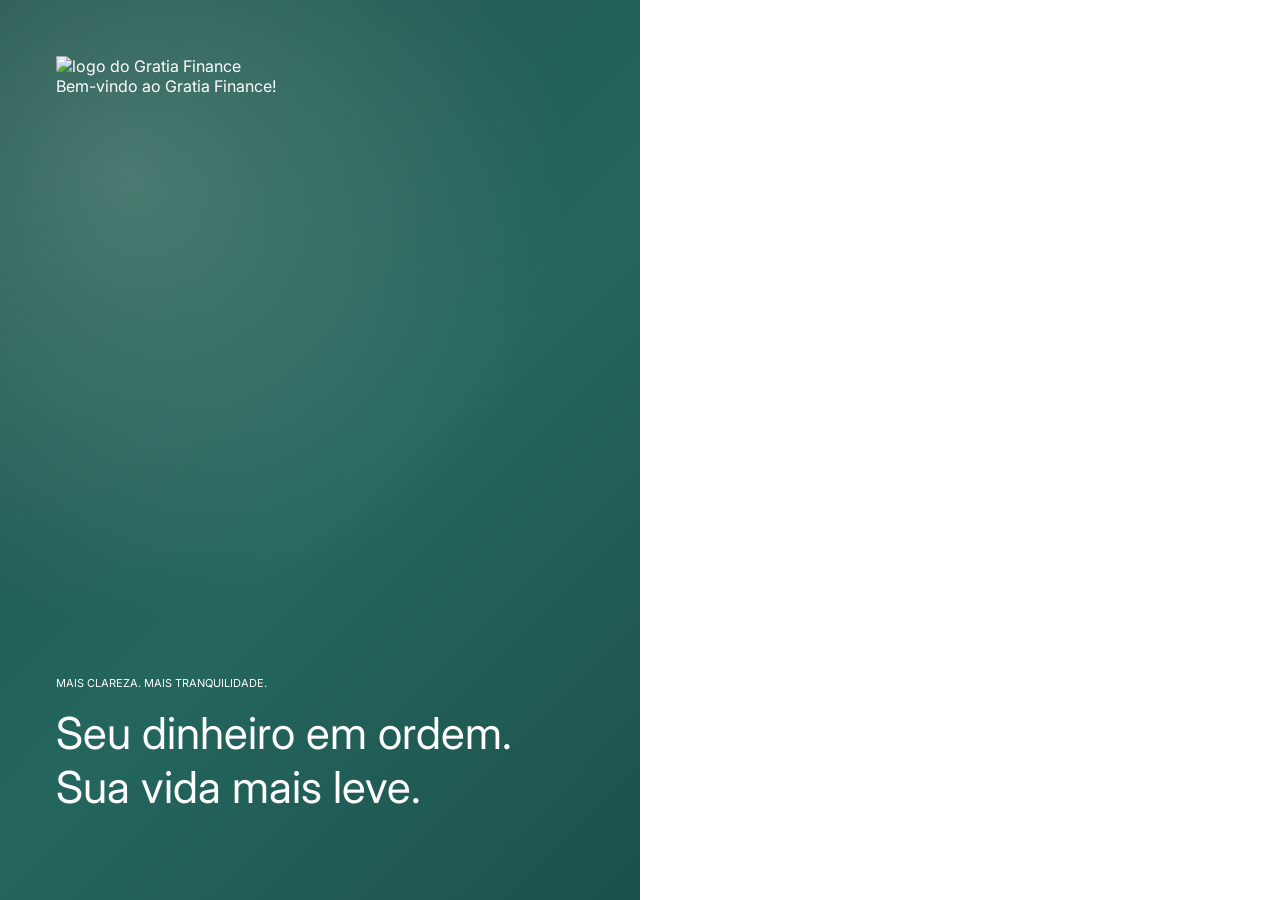
==== web/login.html @ 2cd22c86 "Iniciando o css/html do login" ====
<!DOCTYPE html>
<html lang="pt-br">
<head>
    <meta charset="UTF-8">
    <meta name="viewport" content="width=device-width, initial-scale=1.0">
    <title>Login-Gratia-finance</title>
    <link rel="stylesheet" href="css/login.css">
</head>
<body>

    <main class="container">

        <section class="lado-esquerdo">
            
            <!--Imagem do fundo-->

            <!--OBS!! ainda será escolhido a imagem definitiva e sendo autoral
            <img src="#" 
                 alt="fundo do Gratia Finance"
                 class="logo_login"> -->

            <!-- Informaçõs/logo parte superior do site-->
            <div class="container_info_top">
                <img src="img/logo.png" 
                     alt="logo do Gratia Finance"
                     class="logo_login">
                <p>Bem-vindo ao Gratia Finance!</p>
            </div>

            <div class="container_info_dawn">
                <p1>MAIS CLAREZA. MAIS TRANQUILIDADE.</p1>
                <h1>Seu dinheiro em ordem. <br>
                    Sua vida mais leve.</h1>
            </div>

        </section>

        <section class="lado-direito">
            <!-- formulário de login -->
        </section>

    </main>

</body>
</html>
---- web/css/login.css ----
/* uma das principais fontes */
@import url('https://fonts.googleapis.com/css2?family=Inter:wght@100..900&display=swap');

/* configuração padrão */
* {
    margin: 0;
    padding: 0;
    box-sizing: border-box;
}

/* configuração da página */
html, body {
    width: 100%;
    height: 100%;
    overflow: hidden;
    font-family: "Inter", sans-serif;
}

/* container principal */
.container {
    display: flex;
    width: 100%;
    height: 100vh;
}

/* divisão da tela */
.lado-esquerdo,
.lado-direito {
    position: relative;
    width: 50%;
    height: 100%;
    overflow: hidden;
}

/* fundo com degradê */
.lado-esquerdo {
    background: linear-gradient(
        135deg,
        #1C514B 0%,
        #24665E 55%,
        #1C514B 100%
    );
}

/* efeito de iluminação */
.lado-esquerdo::before {
    content: "";
    position: absolute;
    inset: 0;

    background: radial-gradient(
        circle at 20% 20%,
        rgba(244, 253, 232, 0.2),
        transparent 50%
    );
}

/* informações superiores */
.container_info_top {
    position: absolute;
    left: 56px;
    top: 56px;
    z-index: 2;

    color: #FFFFFF;

}

/* informações inferiores */
.container_info_dawn {
    position: absolute;
    left: 56px;
    top: 676px;
    z-index: 2;

    display: flex;
    flex-direction: column;
    gap: 16px;

    color: #FFFFFF;
}

.container_info_dawn p1 {
    font-size: 11px;
    font-weight: 400; 
}

.container_info_dawn h1 {
    font-size: 44px;
    font-weight: 400; 
}


/* responsividade */
@media (max-width: 768px) {
    .lado-esquerdo {
        display: none;
    }

    .lado-direito {
        width: 100%;
    }
}
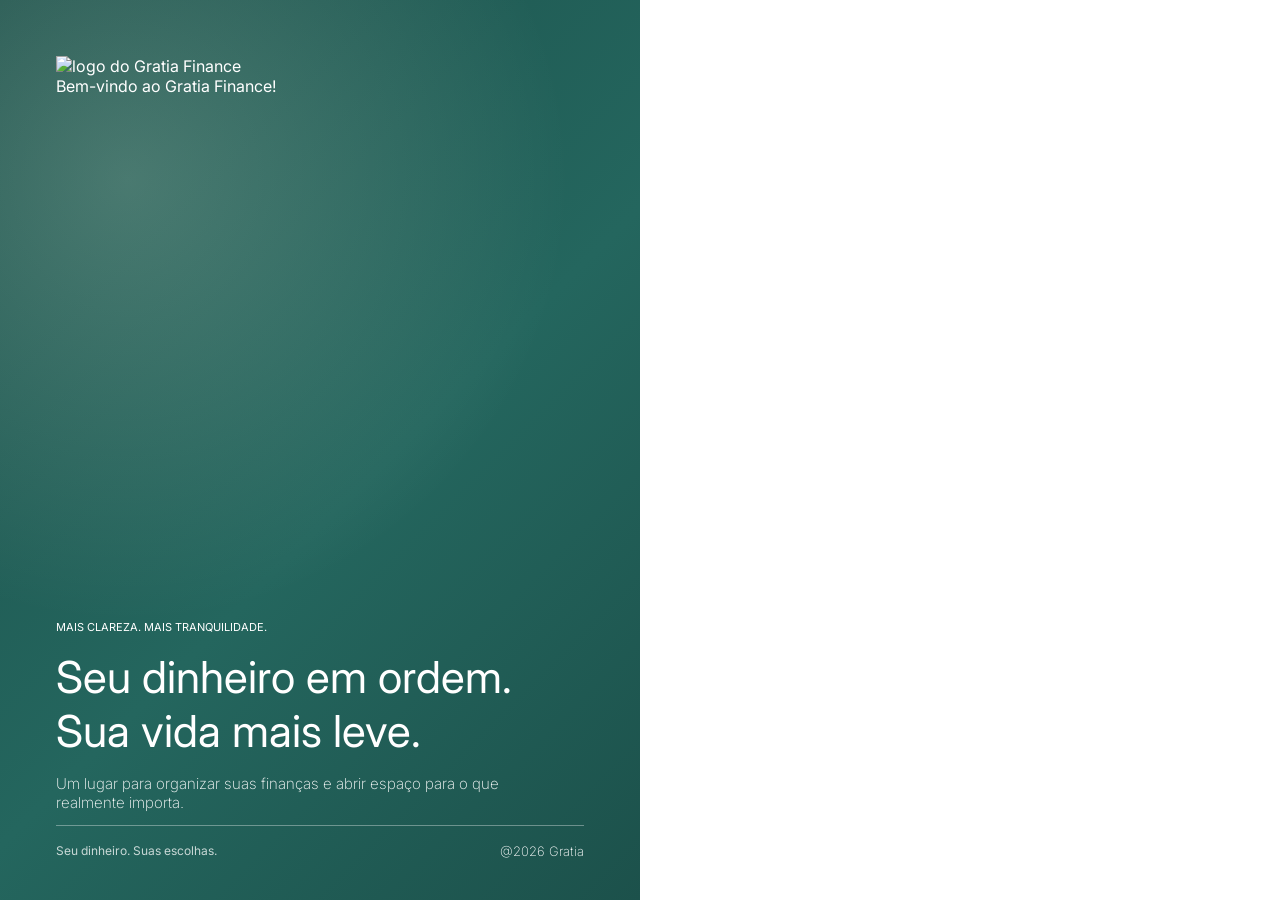
==== commit ae782139: "Inicio do Css do login lateral esquerda quase finalizada" ====
--- a/web/login.html
+++ b/web/login.html
@@ -31,7 +31,23 @@
                 <p1>MAIS CLAREZA. MAIS TRANQUILIDADE.</p1>
                 <h1>Seu dinheiro em ordem. <br>
                     Sua vida mais leve.</h1>
+                <p>Um lugar para organizar suas finanças e abrir espaço para o que <br>
+                    realmente importa.</p>
             </div>
+            
+          <div class="footer_info">
+
+    <div class="footer_linha"></div>
+
+    <div class="footer_conteudo">
+        <p class="footer_descricao">
+            Seu dinheiro. Suas escolhas.
+        </p>
+
+        <p class="copyright">@2026 Gratia</p>
+    </div>
+
+</div>
 
         </section>
 
--- a/web/css/login.css
+++ b/web/css/login.css
@@ -8,6 +8,16 @@
     box-sizing: border-box;
 }
 
+/* responsividade */
+@media (max-width: 768px) {
+    .lado-esquerdo {
+        display: none;
+    }
+
+    .lado-direito {
+        width: 100%;
+    }
+}
 /* configuração da página */
 html, body {
     width: 100%;
@@ -70,7 +80,7 @@
 .container_info_dawn {
     position: absolute;
     left: 56px;
-    top: 676px;
+    top: 620px;
     z-index: 2;
 
     display: flex;
@@ -90,14 +100,51 @@
     font-weight: 400; 
 }
 
+.container_info_dawn p {
+    font-size: 15px;
+    font-weight: 200; 
+}
 
-/* responsividade */
-@media (max-width: 768px) {
-    .lado-esquerdo {
-        display: none;
-    }
+/* rodapé */
+.footer_info {
+    position: absolute;
+    left: 56px;
+    right: 56px;
+    bottom: 40px;
 
-    .lado-direito {
-        width: 100%;
-    }
-}+    display: flex;
+    flex-direction: column;
+    gap: 16px;
+
+    color: #FFFFFF;
+}
+
+/* linha divisória */
+.footer_linha {
+    width: 100%;
+    height: 1px;
+    background-color: rgba(255, 255, 255, 0.35);
+}
+
+/* informações abaixo da linha */
+.footer_conteudo {
+    display: flex;
+    justify-content: space-between;
+    align-items: center;
+}
+
+/* texto informativo */
+.footer_descricao {
+    font-size: 12px;
+    font-weight: 400;
+    line-height: 1.5;
+    color: rgba(255, 255, 255, 0.75);
+}
+
+/* copyright */
+.copyright {
+    font-size: 13px;
+    font-weight: 200;
+}
+
+
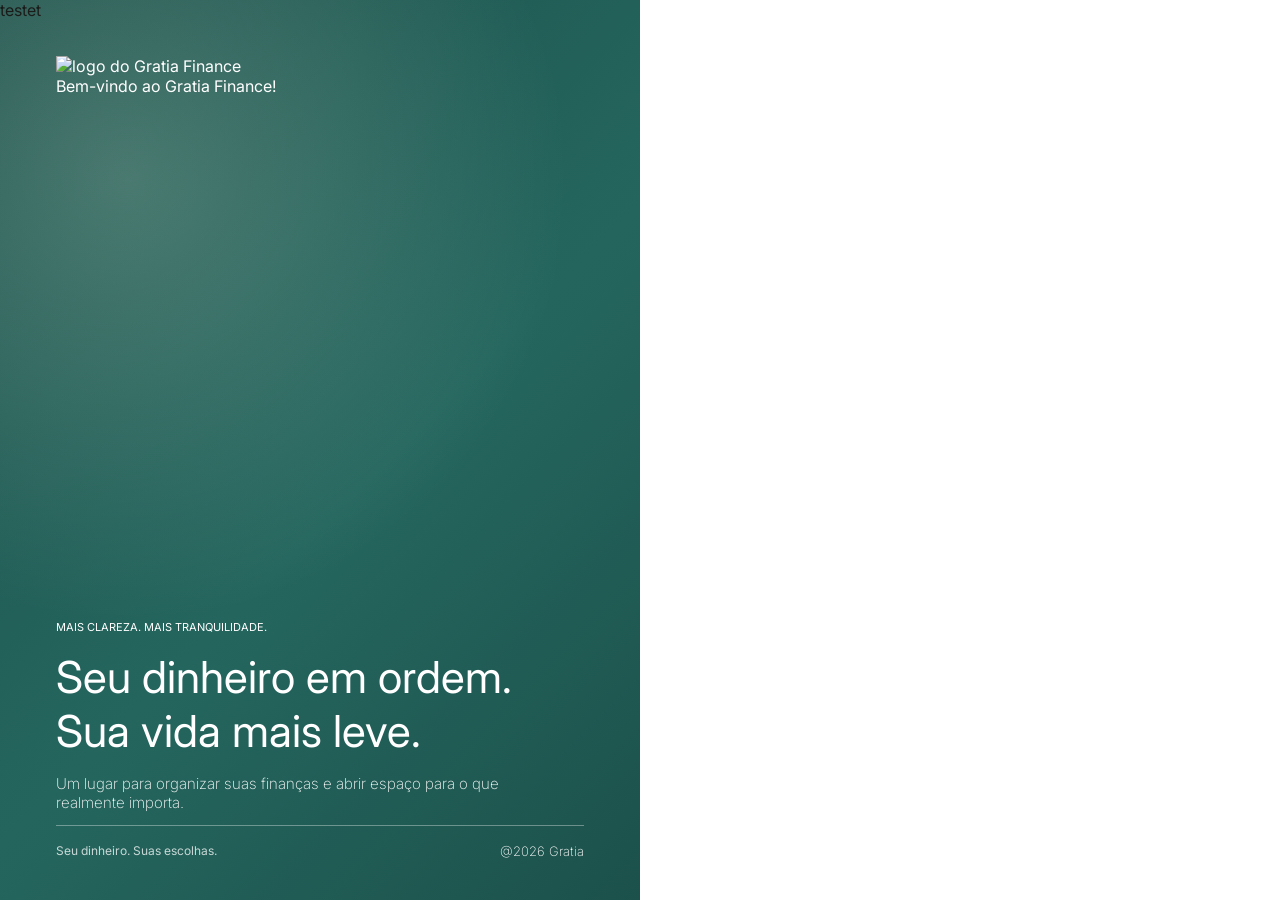
==== commit c17819c1: "Teste nesa merda" ====
--- a/web/login.html
+++ b/web/login.html
@@ -48,7 +48,7 @@
     </div>
 
 </div>
-
+testet
         </section>
 
         <section class="lado-direito">
